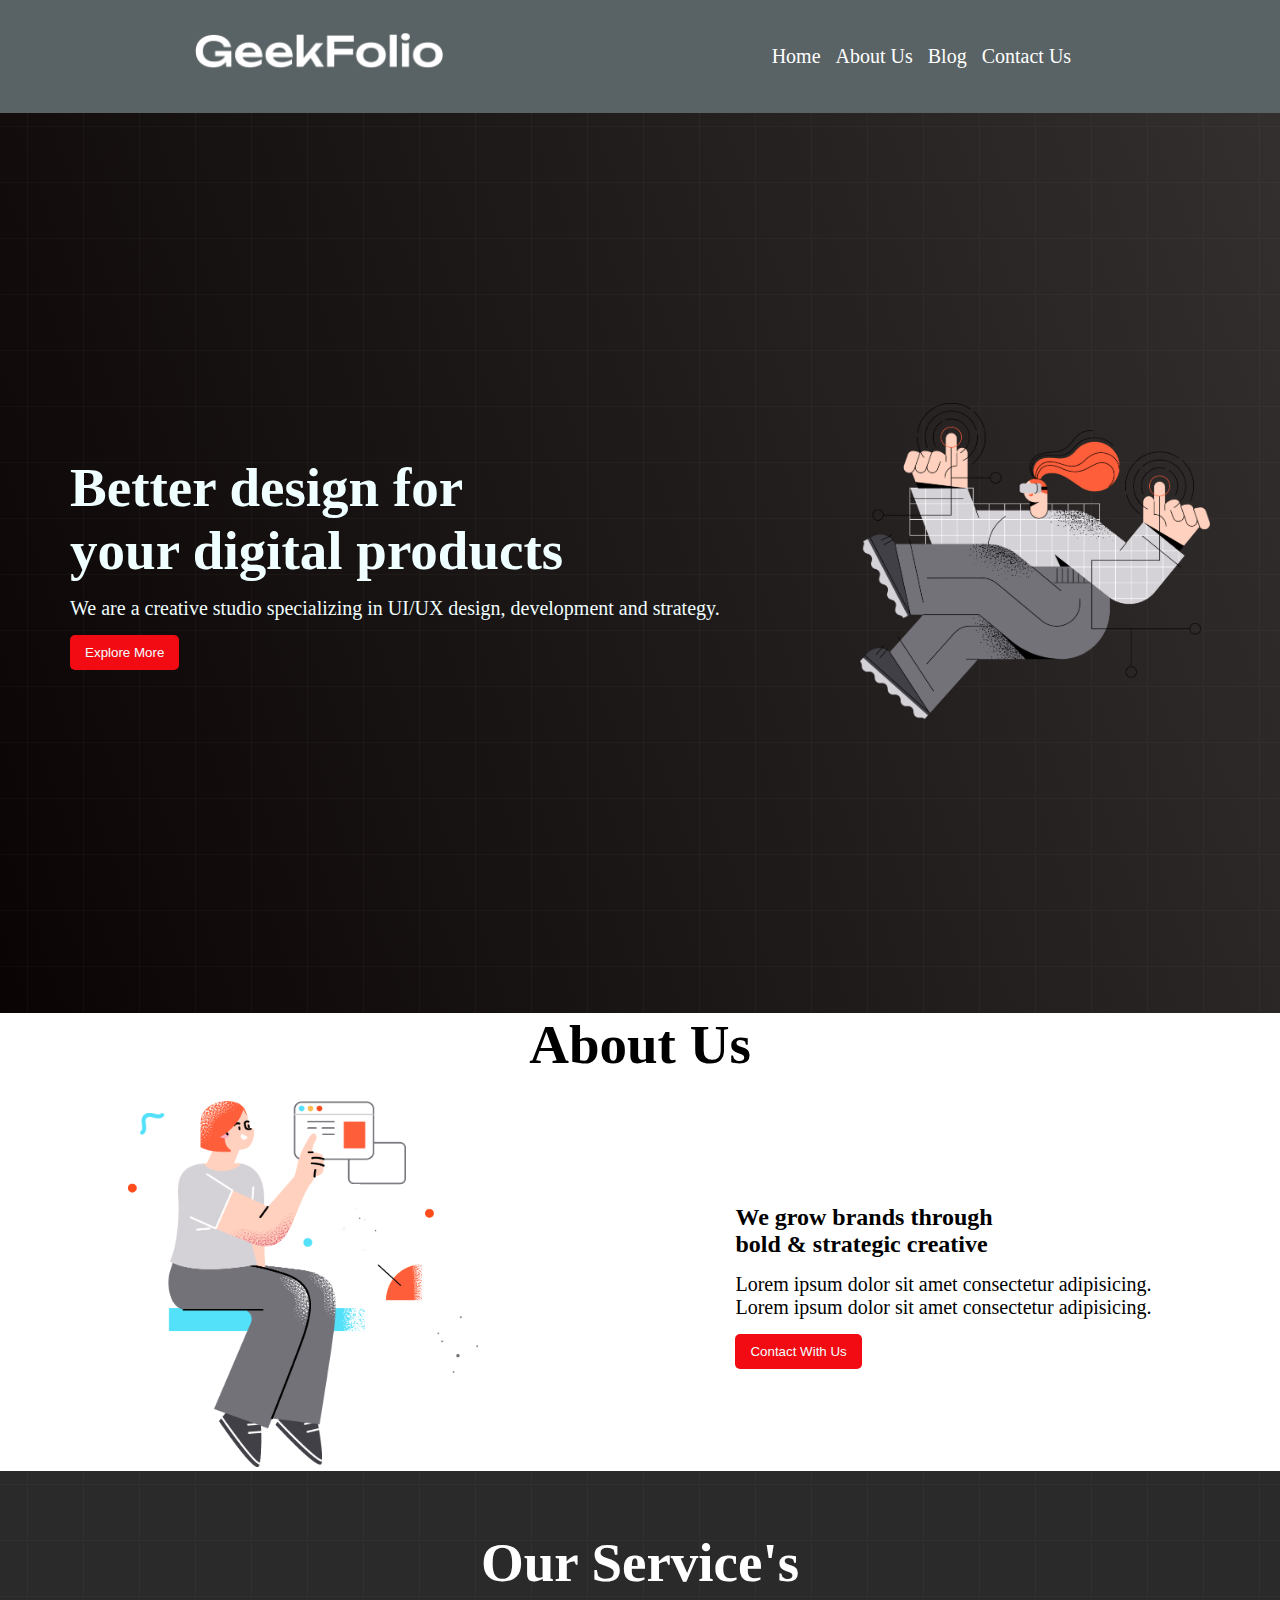
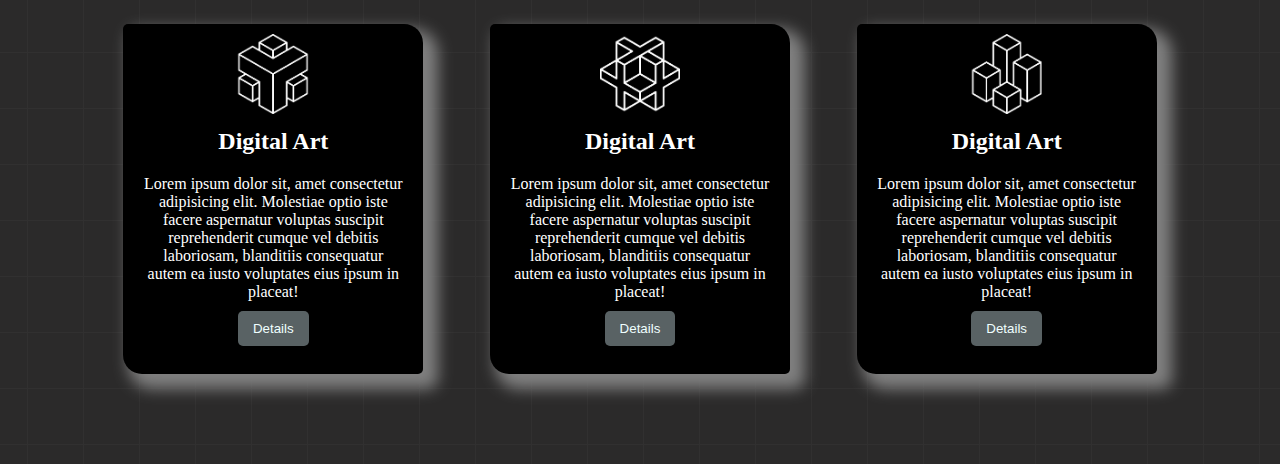
==== index.html @ 1be90207 "Index Problem Solved" ====
<!DOCTYPE html>
<html lang="en">
<head>
    <meta charset="UTF-8">
    <meta http-equiv="X-UA-Compatible" content="IE=edge">
    <meta name="viewport" content="width=device-width, initial-scale=1.0">
    <title>First Project For GitHub</title>
    <link rel="stylesheet" href="style.css">
</head>
<body>
     <header>
       <nav>
        <div class="menu-section">
            <div class="logo">
             <img class="logo-size" src="./logo/logo-light.png" alt="">
            </div>
            <div class="menus">
             <li class="style">Home</li>
             <li class="style">About Us</li>
             <li class="style">Blog</li>
             <li class="style">Contact Us</li>
            </div>
        </div>
       </nav>
     </header>
     <main>
       <section>
         <div class="info">
          <div class="detail">
             <h1 class="header">Better design for<br>your digital products</h1>
              <p class="para">We are a creative studio specializing in UI/UX design, 
                 development and strategy.</p>
                 <button class="button">Explore More</button>
          </div>
          <div class="photo">
              <img class="photo-style" src="./images/banner.png" alt="">
          </div>
        </div>
       </section>
       <!-- This is About Us section -->
       <section>
         <h1 class="header2">About Us</h1>
         <div class="about-info">
           <div class="about-data">
             <h2>We grow brands through <br>bold & strategic creative</h2>
             <p class="para">Lorem ipsum dolor sit amet consectetur adipisicing. <br>
              Lorem ipsum dolor sit amet consectetur adipisicing.</p>
              <button class="button">Contact With Us</button>
            </div>
           <div class="about-pic">
              <img class="photo-style" src="./images/section.png" alt="">
           </div>
         </div>
       </section>
       <!-- This is Our Service's section -->
       <section class="main-service">
       <h1 class="header2 header4">Our Service's</h1>
       <div class="service">
         <div class="box">
           <img class="icon" src="./icon/0.png" alt="">
           <h2 class="header3">Digital Art</h2>
           <p class="header3">Lorem ipsum dolor sit, amet consectetur adipisicing elit. 
            Molestiae optio iste facere aspernatur voluptas suscipit 
            reprehenderit cumque vel debitis laboriosam, blanditiis 
            consequatur autem ea iusto voluptates eius ipsum in placeat!</p>
          <button class="button button2">Details</button>
         </div>
         <div class="box">
           <img class="icon" src="./icon/1.png" alt="">
           <h2 class="header3">Digital Art</h2>
           <p class="header3">Lorem ipsum dolor sit, amet consectetur adipisicing elit. 
            Molestiae optio iste facere aspernatur voluptas suscipit 
            reprehenderit cumque vel debitis laboriosam, blanditiis 
            consequatur autem ea iusto voluptates eius ipsum in placeat!</p>
          <button class="button button2">Details</button>
         </div>
         <div class="box">
           <img class="icon" src="./icon/2.png" alt="">
           <h2 class="header3">Digital Art</h2>
           <p class="header3">Lorem ipsum dolor sit, amet consectetur adipisicing elit. 
            Molestiae optio iste facere aspernatur voluptas suscipit 
            reprehenderit cumque vel debitis laboriosam, blanditiis 
            consequatur autem ea iusto voluptates eius ipsum in placeat!</p>
          <button class="button button2">Details</button>
         </div>
       </div>
       </section>
     </main>
     <footer>
          
     </footer>
</body>
</html>
---- style.css ----
*{
    margin: 0px;
    padding: 0px;
}
.logo-size{
    width: 250px;
}
.menu-section{
    background-color: #596264;
    padding: 30px;
    color: white;
    display: flex;
    align-items: center;
    justify-content: space-around;
}
.menus{
    list-style: none;
    display: flex;


}
.style{
    margin-right: 15px;
    font-size: 20px;
    cursor: pointer;
}
.style:hover{
    color: aqua;
}
.header{
    font-size: 55px;
    font-weight: bold;
}
.para{ 
    font-size: 20px;
    margin-top: 15px;
    margin-bottom: 15px;
}
.button{
    padding: 10px 15px;
    background-color: #F20B13;
    color: azure;
    border: none;
    border-radius: 5px;
}
.button:hover{
    color:chartreuse;
    cursor: pointer;
}
.photo-style{
    width: 350px;
}
.info{
    display: flex;
    justify-content:space-around;
    height: 100vh;
    align-items: center;
    background-image: url("./images/background.png"), 
    linear-gradient(70deg, rgb(10, 4, 4), rgb(51, 47, 47));
    color: azure;
}
.header2{
    font-size: 55px;
    text-align: center;
}
.about-info{
    display: flex;
    justify-content: space-around;
    align-items: center;
    flex-direction: row-reverse;
    padding-top: 25px;
}
.header4{
    color: white;
}
.icon{
    width: 80px;
}
.box{
    width: 280px;
    height: 330px;
    box-shadow: 10px 10px 15px 5px gray;
    text-align: center;
    padding: 10px;
    color: white;
    background-color: black;
    border-radius: 5px 19px;
}
.button2{
    background-color: #596264;
    padding-top: 10px;
}
.header3{
    padding: 10px;
}
.service{
    display: flex;
    justify-content: space-around;
    padding: 30px;
}
.main-service{
    background-image: url("./images/background.png"),
    linear-gradient(30deg, rgb(43, 42, 42), rgb(43, 42, 42)) ;
    padding: 60px;
}
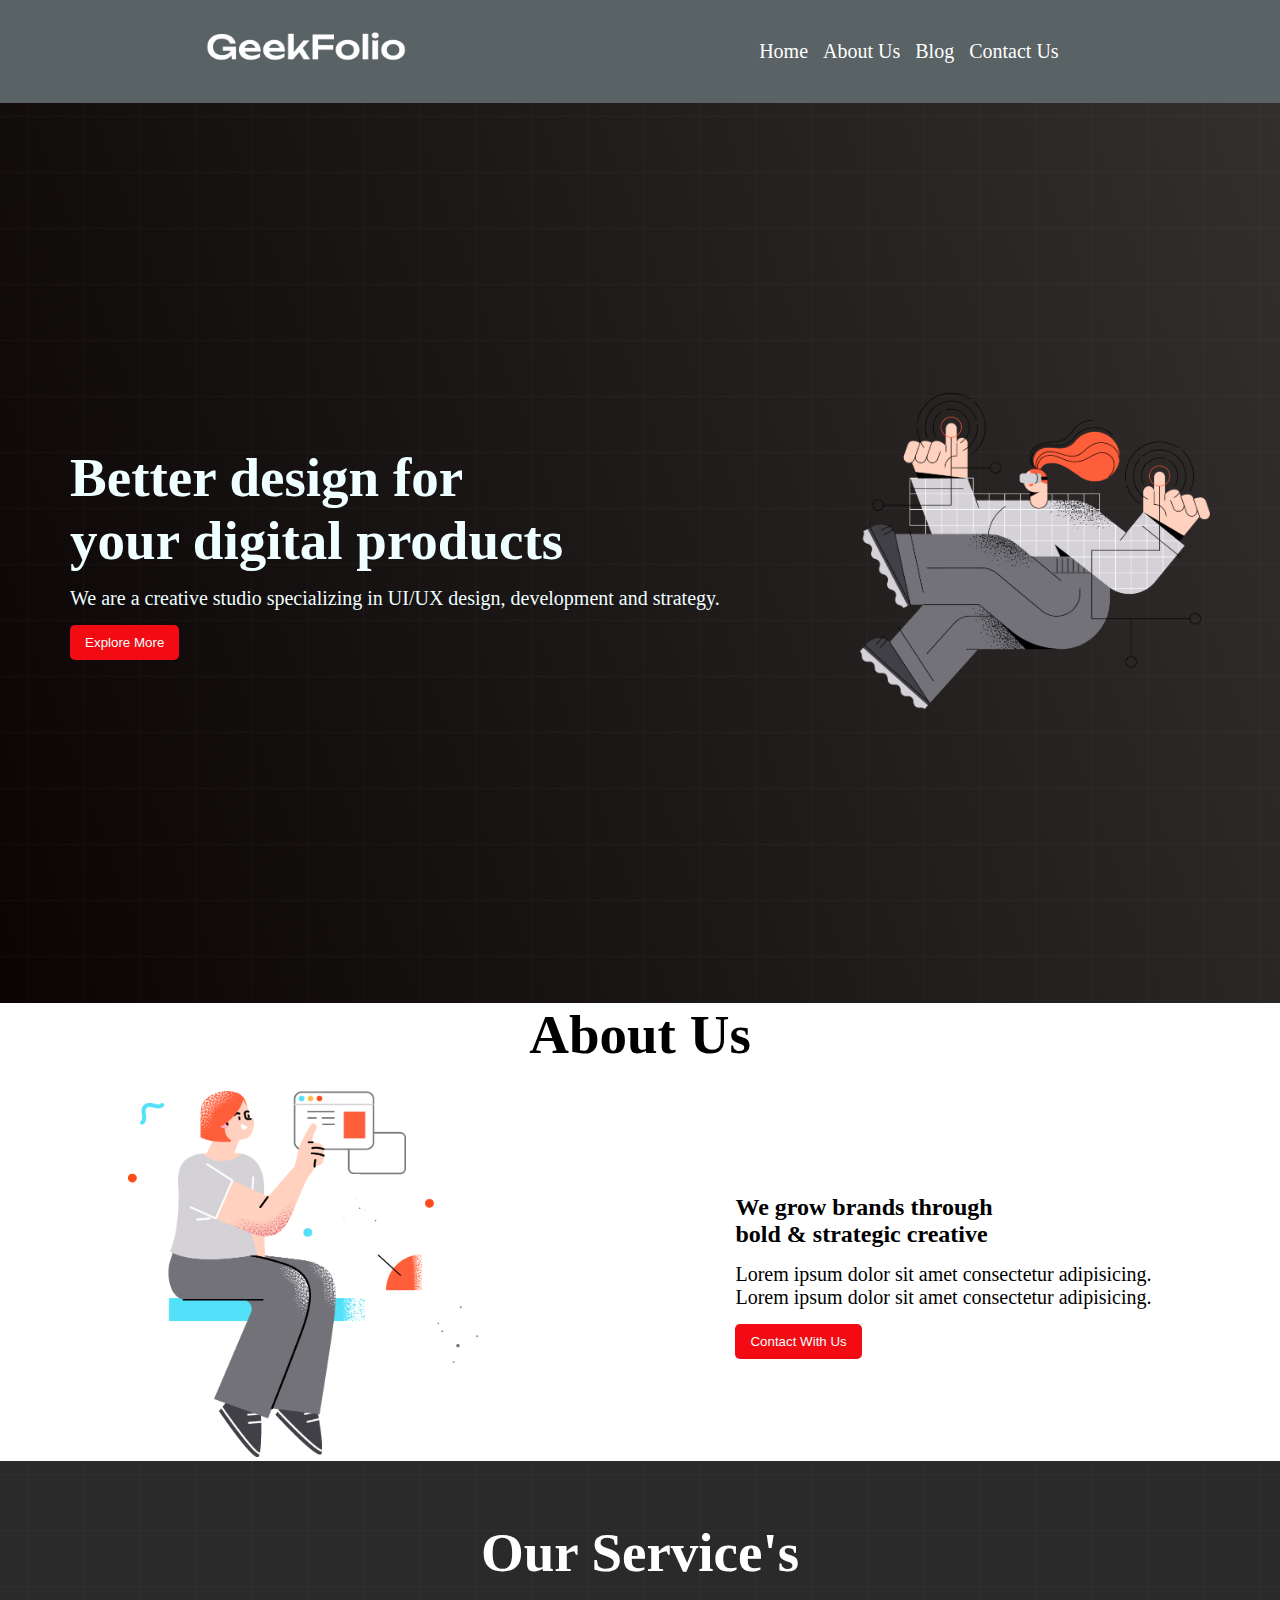
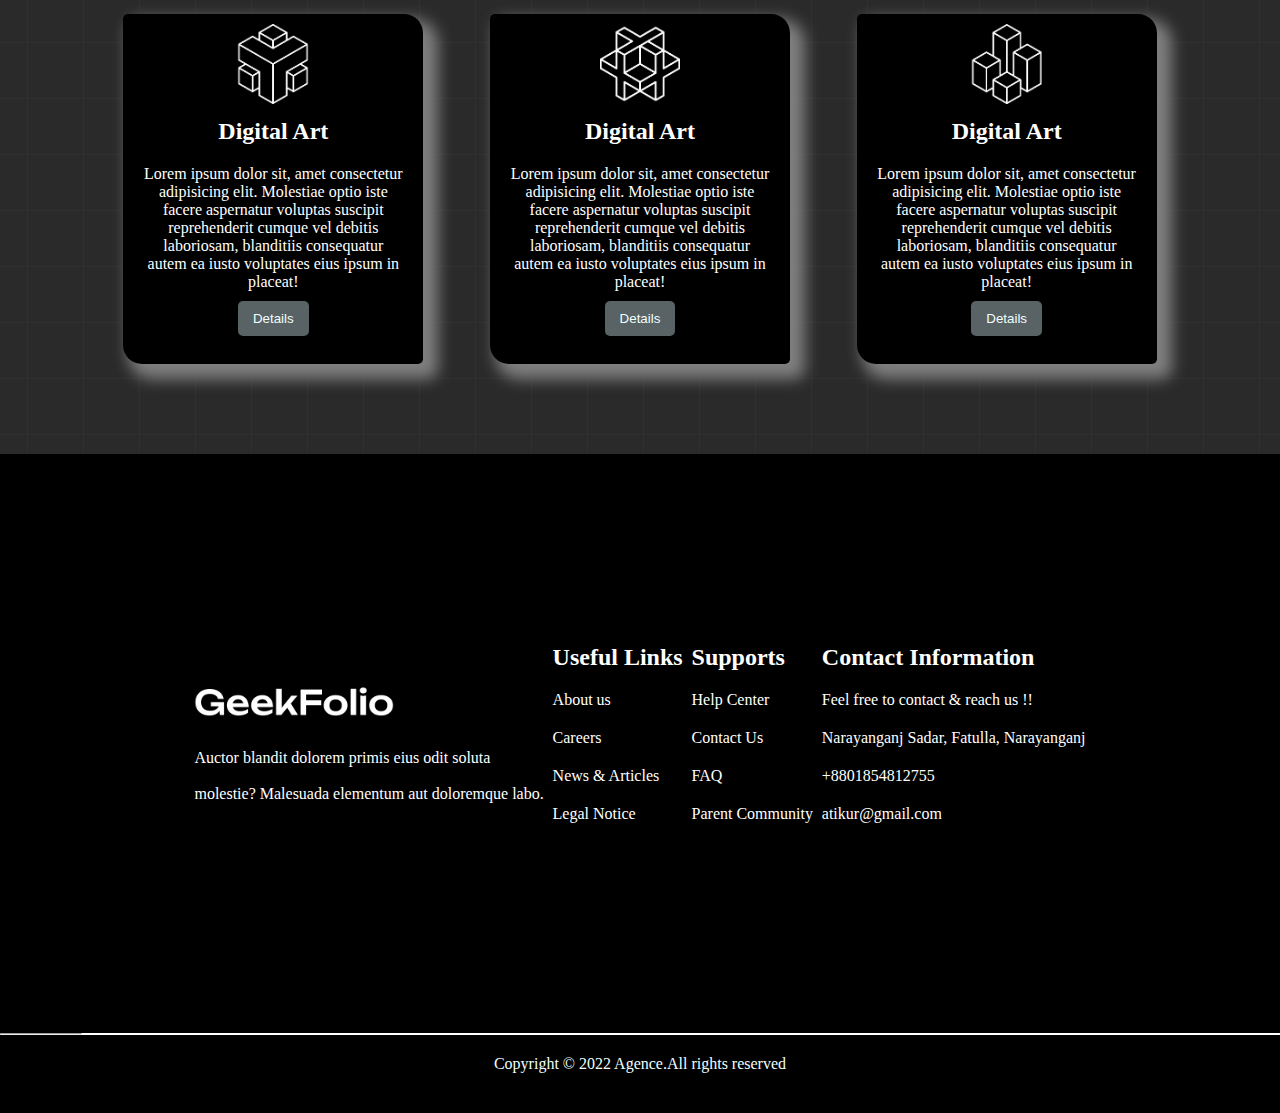
==== commit a773ed4b: "Last Information Added" ====
--- a/index.html
+++ b/index.html
@@ -86,8 +86,40 @@
        </div>
        </section>
      </main>
+     <!-- This is Footer section -->
      <footer>
-          
+          <div class="footer">
+             <div class="first-div">
+                <img class="logo-size logo2" src="./logo/logo-light.png" alt="">
+                <p>Auctor blandit dolorem primis eius odit soluta <br><br>
+                   molestie? Malesuada elementum aut doloremque labo.</p>
+             </div>
+             <div class="first-div">
+                  <h2 class="logo2">Useful Links</h2>
+                  <p class="logo2 logo3">About us</p>
+                  <p class="logo2 logo3">Careers</p>
+                  <p class="logo2 logo3">News & Articles</p>
+                  <p class="logo2 logo3">Legal Notice</p>
+             </div>
+             <div class="first-div">
+                  <h2 class="logo2 logo3">Supports</h2>
+                  <p class="logo2 logo3">Help Center</p>
+                  <p class="logo2 logo3">Contact Us</p>
+                  <p class="logo2 logo3">FAQ</p>
+                  <p class="logo2 logo3">Parent Community</p>
+             </div>
+             <div class="first-div">
+                  <h2 class="logo2">Contact Information</h2>
+                  <p class="logo2 logo3">Feel free to contact & reach us !!</p>
+                  <p class="logo2 logo3">Narayanganj Sadar, Fatulla, Narayanganj</p>
+                  <p class="logo2 logo3">+8801854812755</p>
+                  <p class="logo2 logo3">atikur@gmail.com</p>
+              </div>
+             </div>
+             <hr style="width: 80px;">
+          <div class="last-word">
+                  Copyright &copy; 2022 Agence.All rights reserved
+          </div>
      </footer>
 </body>
 </html>--- a/style.css
+++ b/style.css
@@ -3,7 +3,7 @@
     padding: 0px;
 }
 .logo-size{
-    width: 250px;
+    width: 200px;
 }
 .menu-section{
     background-color: #596264;
@@ -103,3 +103,26 @@
     linear-gradient(30deg, rgb(43, 42, 42), rgb(43, 42, 42)) ;
     padding: 60px;
 }
+.footer{
+    background-color: black;
+    color: white;
+    display: flex;
+    justify-content: space-around;
+    padding: 190px;
+    align-items: center;
+}
+.logo3:hover{
+    color: chartreuse;
+    cursor: pointer;
+}
+.logo2{
+    padding-bottom: 20px;
+
+}
+.last-word{
+      color: azure;
+      background-color: black;
+      text-align: center;
+      padding-bottom: 40px;
+      padding-top: 20px;
+}
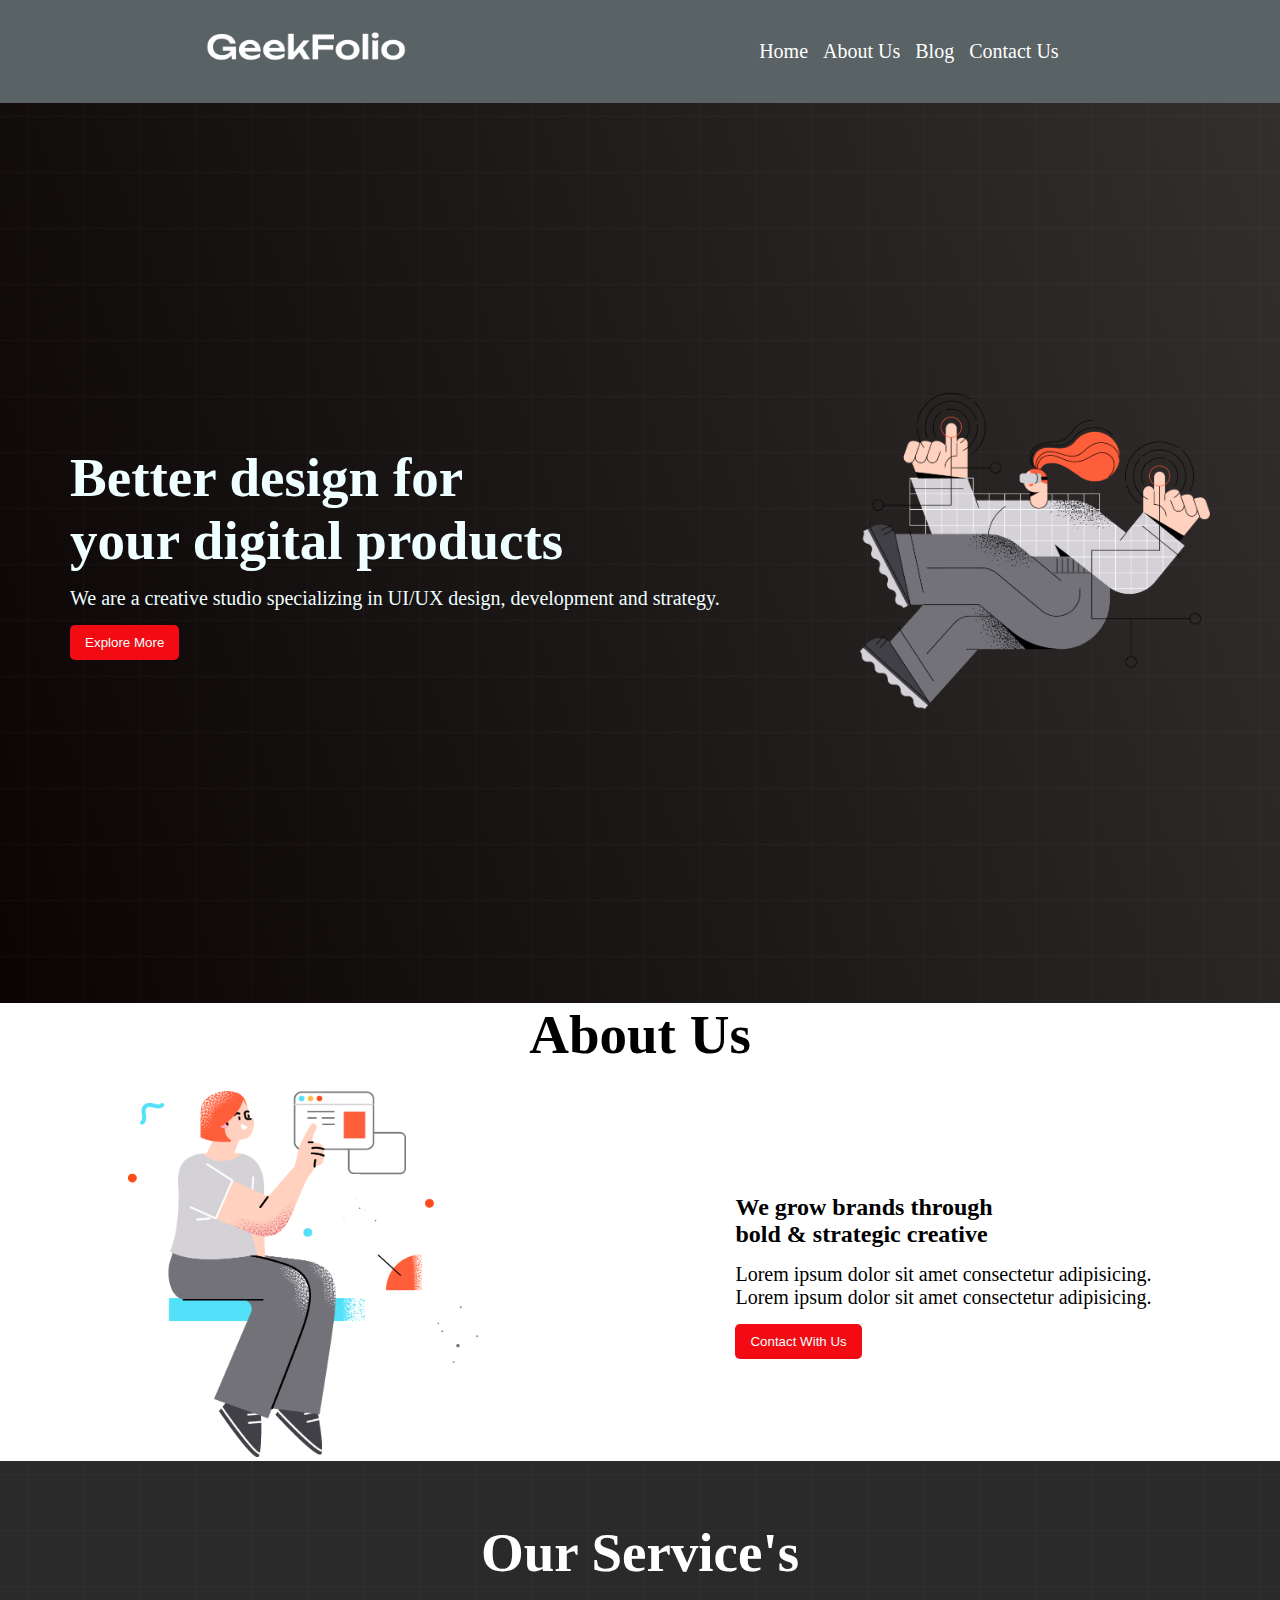
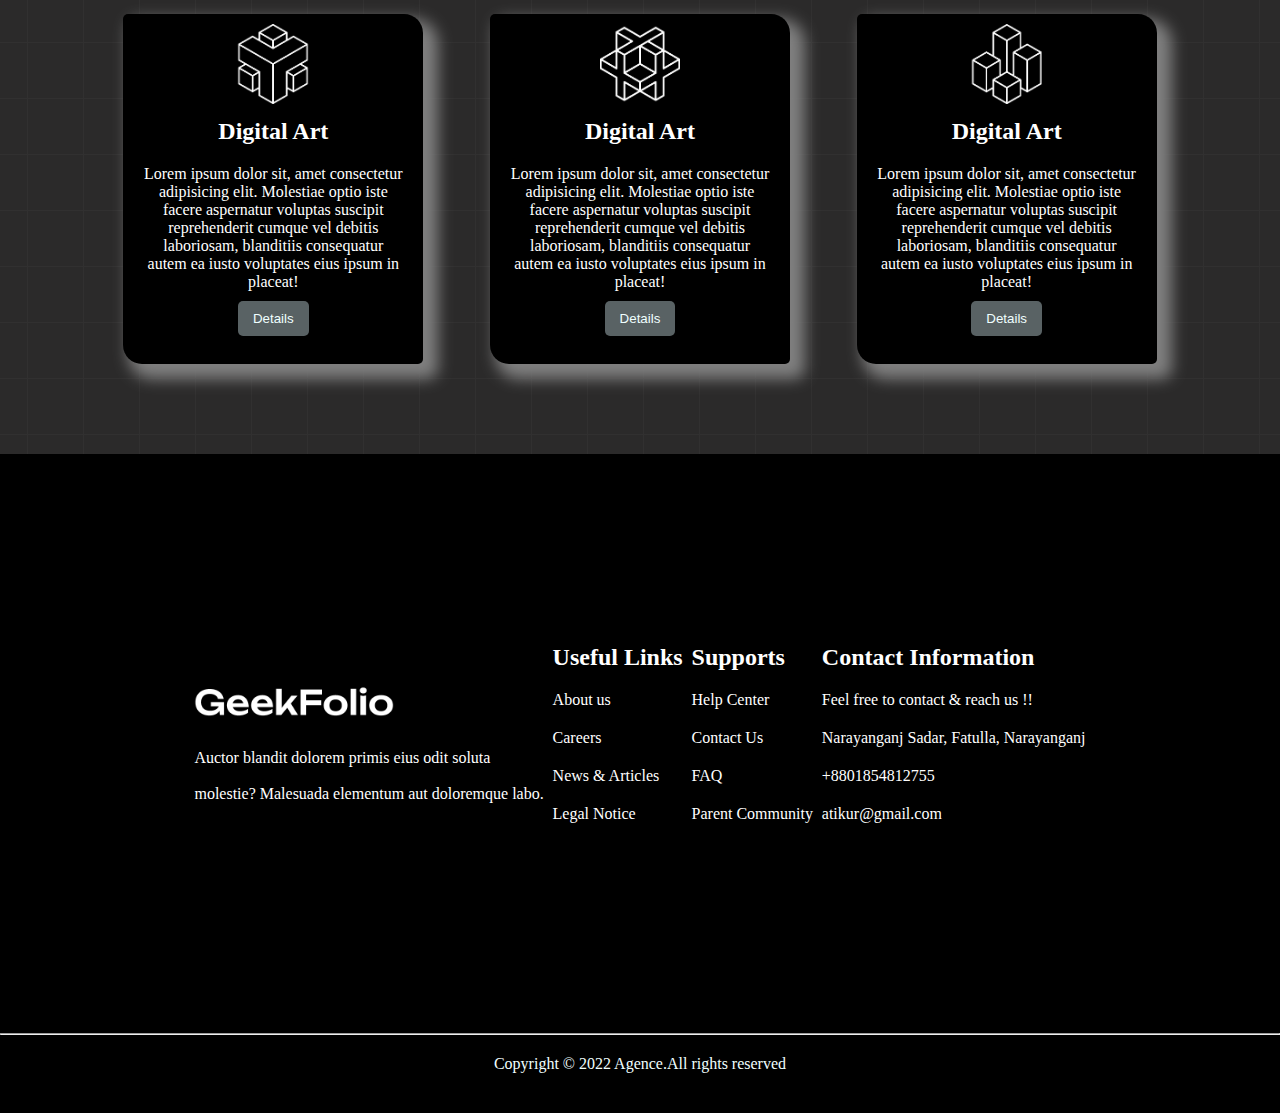
==== commit 9e99693a: "Hr tag Problem solving" ====
--- a/index.html
+++ b/index.html
@@ -116,7 +116,7 @@
                   <p class="logo2 logo3">atikur@gmail.com</p>
               </div>
              </div>
-             <hr style="width: 80px;">
+             <hr>
           <div class="last-word">
                   Copyright &copy; 2022 Agence.All rights reserved
           </div>
